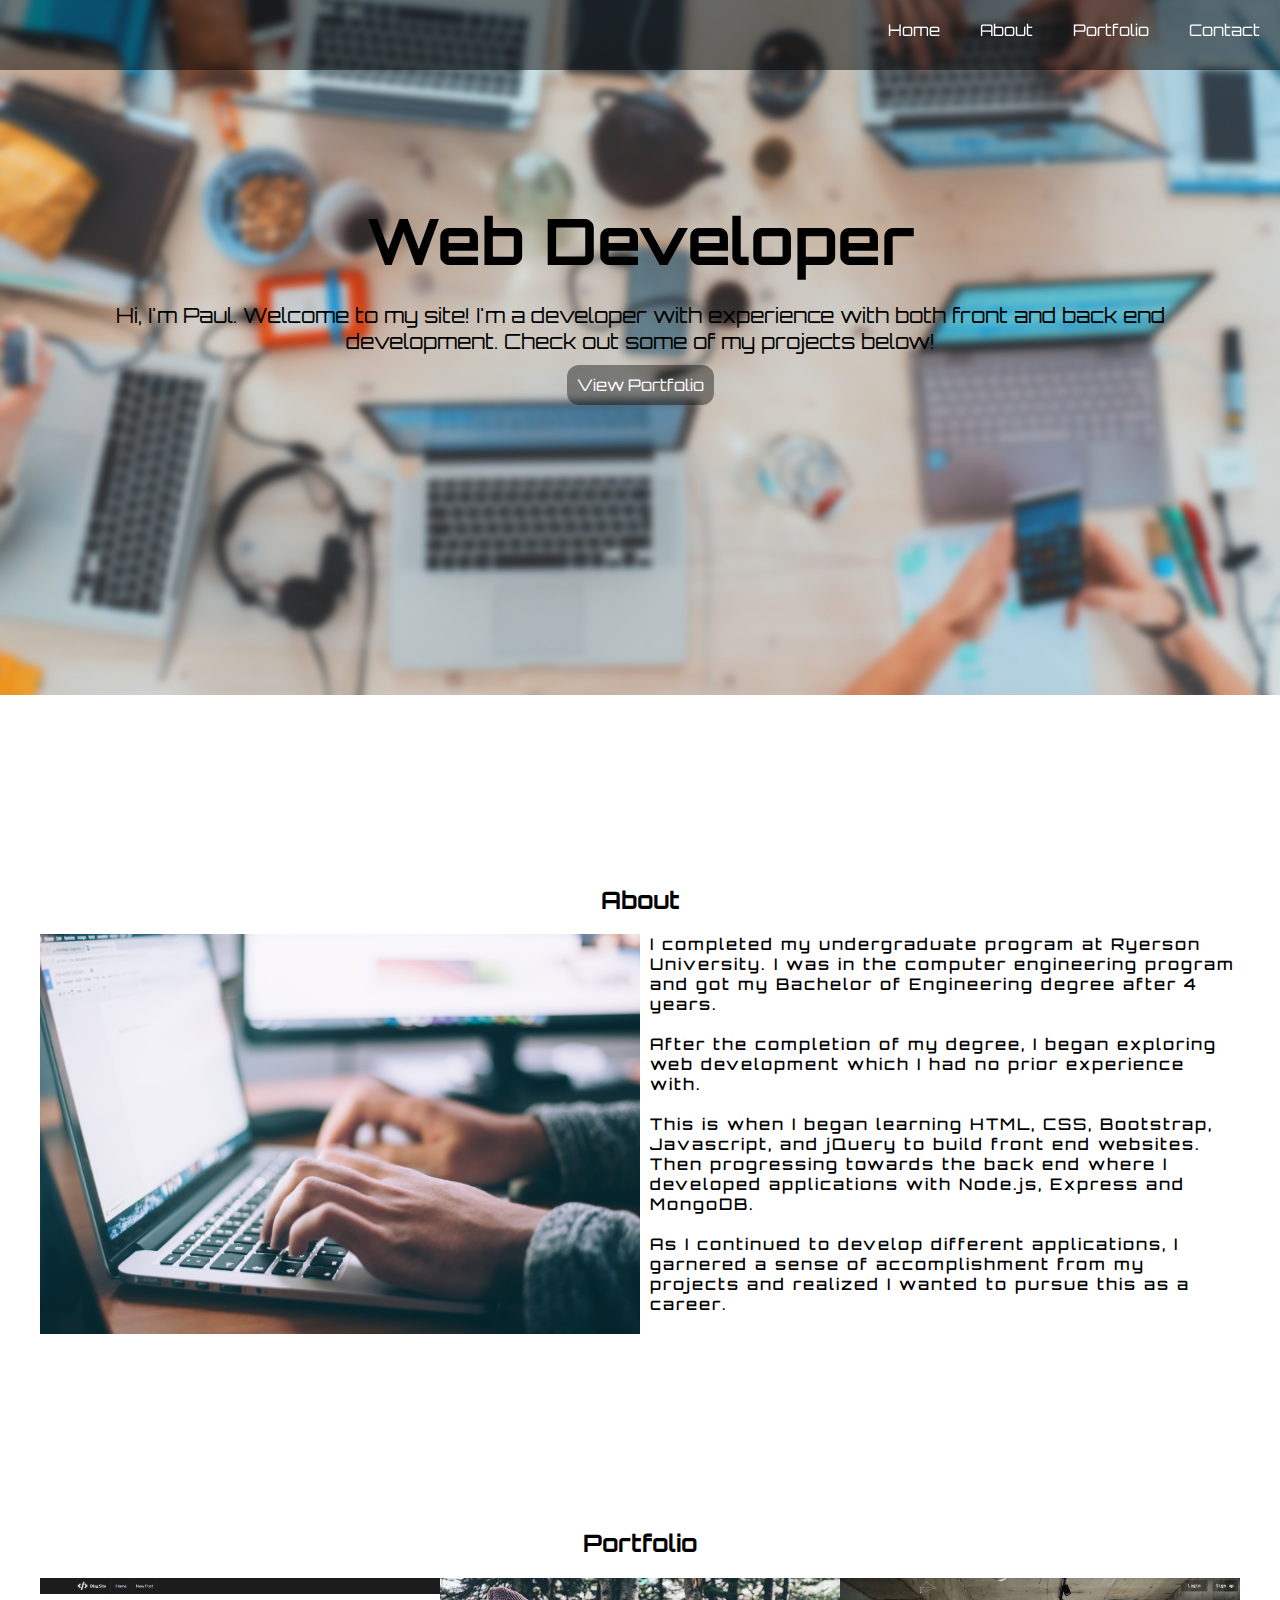
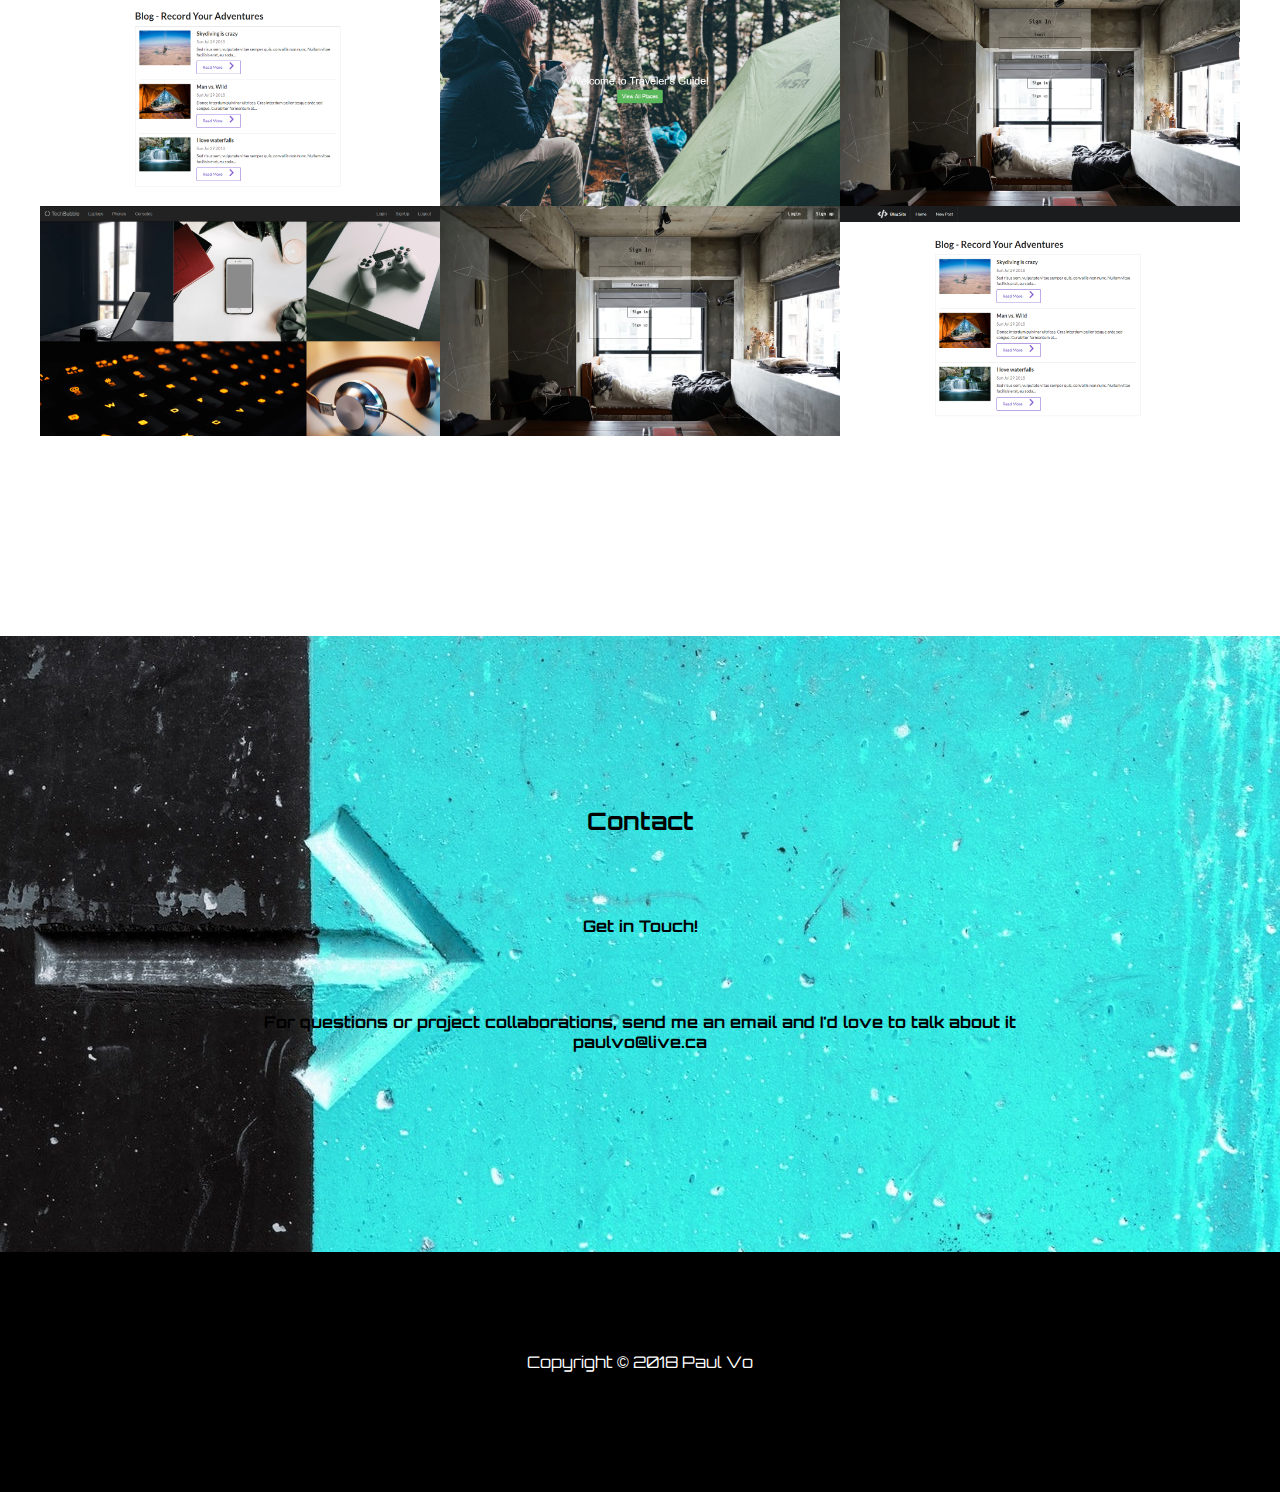
==== home.html @ 569eec53 "finish modifying modals and added some animations to portfolio box and modals" ====
<!DOCTYPE html>
<html lang="en" dir="ltr">
	<head>
		<meta charset="utf-8">
		<title>Home</title>
		<link rel="stylesheet" href="https://use.fontawesome.com/releases/v5.3.1/css/all.css" integrity="sha384-mzrmE5qonljUremFsqc01SB46JvROS7bZs3IO2EmfFsd15uHvIt+Y8vEf7N7fWAU" crossorigin="anonymous">
		<link href="https://fonts.googleapis.com/css?family=Orbitron:400,500,700" rel="stylesheet">
		<link rel="stylesheet" href="/css/home.css">
	</head>
	<body>

		<nav>
			<ul>
				<li><a href="#contact">Contact</a></li>
				<li><a href="#portfolio">Portfolio</a></li>
				<li><a href="#about">About</a></li>
				<li><a href="#home">Home</a></li>
			</ul>
			<header>
				<h1><i class="fas fa-keyboard"></i></h1>
			</header>
		</nav>

		<main>

				<section class="banner-section" id="home">
					<h3>Web Developer</h3>
					<p>Hi, I'm Paul. Welcome to my site! I'm a developer with experience with both front and back end development. Check out some of my projects below!</p>
					<a href="#portfolio">View Portfolio</a>
				</section>

				<section class="about-section" id="about">
					<h2>About</h2>
					<div class="about-container">
						<div class="about-image">
							<img src="./images/about.jpg" alt="aboutmeimage">
						</div>
						<div class="about-para">
							<p>I completed my undergraduate program at Ryerson University.
								I was in the computer engineering program and got my Bachelor of Engineering degree after 4 years. </p>
							<br>
							<p>After the completion of my degree, I began exploring web development which I had no prior experience with.</p>
							<br>
							<p>This is when I began learning HTML, CSS, Bootstrap, Javascript, and jQuery to build front end websites.
								Then progressing towards the back end where I developed applications with Node.js, Express and MongoDB.</p>
							<br>
							<p>As I continued to develop different applications, I garnered a sense of accomplishment from my projects
							and realized I wanted to pursue this as a career.</p>
						</div>
					</div>
				</section>

				<section class="portfolio-section" id="portfolio" >
					<h2>Portfolio</h2>
					<div class="portfolio-box-top-container">
						<div class="portfolio-box-container">
							<div class="portfolio-box">
								<img src="./images/proj1.png" alt="project-image">
								<p>See More</p>
							</div>
							<div class="portfolio-box">
								<img src="./images/proj2.png" alt="project-image">
								<p>See More</p>
							</div>
							<div class="portfolio-box">
								<img src="./images/proj3.png" alt="project-image">
								<p>See More</p>
							</div>
							<div class="portfolio-box">
								<img src="./images/proj4.png" alt="project-image">
								<p>Under Development...</p>
							</div>
							<div class="portfolio-box">
								<img src="./images/proj3.png" alt="project-image">
								<p>Coming Soon...</p>
							</div>
							<div class="portfolio-box">
								<img src="./images/proj1.png" alt="project-image">
								<p>Coming Soon...</p>
							</div>
						</div>
					</div>

					<div class="modalContainer">
						<div class="modalContent">
							<h1>Blog Application</h1>
							<p>A simple blog application that allow users to submit posts about their day. The front end
									was designed using Semantic UI keeping all the blog posts in a list format. Readers can select
								 	“Read More” on the post that they are most interested in which will take them to a different
								  page with more information on that blog post. The blog application uses Node.js, Express and
									MongoDB on the back end to route readers to the correct location as they browse the site.
									Following RESTful protocols, users that submit a post have full control to create, delete or
									edit their posts. Visit the site and try it out for yourself!
							</p>
							<div class="modalTechImagesContainer">
								<img src="./images/html2.png" alt="" class="modalTechImages">
								<img src="./images/css3.png" alt="" class="modalTechImages">
								<img src="./images/js2.png" alt="" class="modalTechImages">
								<img src="./images/node2.png" alt="" class="modalTechImages">
								<img src="./images/mongo2.png" alt="" class="modalTechImages">
								<img src="./images/express.png" alt="" class="modalTechImages">
								<img src="./images/react2.png" alt="" class="modalTechImages">
								<img src="./images/psql2.png" alt="" class="modalTechImages">
							</div>
							<a href="" target="_blank">visit :]</a>
						</div>
						<div class="modalContent">
							<h1>The Traveler's Guide</h1>
							<p>The Traveler’s Guide application is the ultimate guide to places you have to visit at some point in your life.
								Users submit breath-taking places they have been to share with others on the site.
								Traveler’s Guide features authorization and authentication with the use of the passport.js library.
								New users can sign up and upload their own posts. Existing users can log in to edit or delete their posts when they choose to.
								Users that have logged in can share their thoughts by commenting on other people’s post.
								Check out the site and upload your own destination!
							</p>
							<div class="modalTechImagesContainer">
								<img src="./images/html2.png" alt="" class="modalTechImages">
								<img src="./images/css3.png" alt="" class="modalTechImages">
								<img src="./images/js2.png" alt="" class="modalTechImages">
								<img src="./images/node2.png" alt="" class="modalTechImages">
								<img src="./images/mongo2.png" alt="" class="modalTechImages">
								<img src="./images/express.png" alt="" class="modalTechImages">
								<img src="./images/react2.png" alt="" class="modalTechImages">
								<img src="./images/psql2.png" alt="" class="modalTechImages">
							</div>
							<a href="" target="_blank">visit :)</a>
						</div>
					</div>
				</section>

				<section class="contact-section" id="contact">
					<h2>Contact</h2>
					<h4>Get in Touch!</h2>
					<div>
						<a href="https://www.facebook.com" target="_blank"><i class="fab fa-facebook-square  contact-icons"></i></a>
						<a href="https://www.twitter.com" target="_blank"><i class="fab fa-twitter-square  contact-icons"></i></a>
						<a href="https://www.github.com/paulvvo" target="_blank"><i class="fab fa-github-square contact-icons"></i></a>
						<a href="https://www.linkedin.com" target="_blank"><i class="fab fa-linkedin  contact-icons"></i></a>
					</div>
					<p>For questions or project collaborations, send me an email and I'd love to talk about it</p>
					<p><i class="far fa-envelope"></i> paulvo@live.ca</p>
				</section>

		</main>

		<footer>
	Copyright © 2018 Paul Vo
			<div>
				<a href="https://www.facebook.com" target="_blank"><i class="fab fa-facebook-square footer-icons"></i></a>
				<a href="https://www.twitter.com" target="_blank"><i class="fab fa-twitter-square footer-icons"></i></a>
				<a href="https://www.github.com/paulvvo" target="_blank"><i class="fab fa-github-square footer-icons"></i></a>
				<a href="https://www.linkedin.com" target="_blank"><i class="fab fa-linkedin footer-icons"></i></a>
			</div>
		</footer>
		<script src="./scripts/main.js" charset="utf-8"></script>
	</body>
</html>
---- css/home.css ----
html, body{
	height:100%;
	padding:0;
	margin:0;
  font-family: 'Orbitron', sans-serif;
}
/* ***************** NAVBAR SECTION ******************** */
nav{
	/* background-color:rgba(0,0,0,0.2); */
	background-color:rgba(0,0,0,0.5);
	height: 70px;
	position:fixed;
	width:100%;
	z-index:1;
}
nav h1, nav ul {
	margin:0;
}
.fa-keyboard:before {
  font-size:2.5em;
	margin-left:20px;
	background: linear-gradient(to right, #00c3e3 , #ff4554);
  -webkit-background-clip: text;
  -webkit-text-fill-color: transparent;

}
nav ul li{
	float:right;
	list-style: none;
	margin: 20px 10px;
}
nav ul li a{
	text-decoration:none;
	color:white;
	padding:5px 10px;
}
nav ul li a:hover{
	/* color:#80CDFC; */
	color:black;
	background-color:rgba(255,255,255,0.6);
	border-radius: 10px;
}
/* ***************** BANNER SECTION ******************** */
.banner-section{
	clear:both;
	background:url("../images/banner.jpg");
	background-color:blue;
	background-position:center;
	background-size:cover;
	position:relative;
	z-index: 0;
	top:-100px;
	padding: 300px 100px;
	text-align:center;

}
.banner-section h3{
	margin:0;
	font-weight:700;
	font-size:4rem;
}
.banner-section p{
	font-size:1.3rem;
}
.banner-section a{
	text-decoration: none;
	background-color:rgba(0,0,0,0.4);
	border-radius:12px;
	padding: 10px;
	color:white;
	user-select:none;

}
.banner-section a:hover{
	color:black;
	background-color:rgba(255,255,255,0.4);
}
/* ***************** ABOUT SECTION ******************** */
.about-section{
	margin: 0 0 100px 0;
	padding: 70px 0 0 0;
}
.about-section h2{
	text-align:center;
	font-weight:700;
}
.about-container{
	display:flex;
	justify-content: center;
	flex-wrap:wrap;
}
.about-image{
	flex-basis:595px;
}
.about-image img{
	width:600px;
	margin-right:5px;
}
.about-para{
	flex-basis:595px;
}
.about-para p{
	margin: 0 0 0 5px;
	letter-spacing: 2px;
	font-weight:500;
	/* margin-left:5px; */
}
/* ***************** PORTFOLIO SECTION ******************** */
.portfolio-section{
	margin: 0 0 200px 0;
	padding: 70px 0 0 0;
}
.portfolio-section h2{
	text-align:center;
	font-weight:700px;
}
.portfolio-box-container{
	display:flex;
	flex-wrap:wrap;
	justify-content:center;

}
.portfolio-box{
	position:relative;
	padding:0;
	margin:0;
	flex-basis:400px;
	cursor: pointer;

}
.portfolio-box p{
	display:none;
	position:absolute;
	margin:0;
	top:50%;
	left:50%;
	transform: translateX(-50%);
	color:black;
	font-weight: 700;
}
.portfolio-box:hover p{
	display:block;
	z-index:2;
}
.portfolio-box img{
	width:100%;
	height:100%;
	background-position:center;
	background-size:cover;
}
.portfolio-box:hover img{
	filter: blur(5px);
	transform: scale(1.1);
	position:relative;
	z-index:1;
	transition: 0.4s ease-in-out;
}

.modalContainer{
	border:1px solid black;
	position:fixed;
	top:0;
	left:0;
	height: 100%;
	width: 100%;
	z-index: 2;
	background-color:rgba(0,0,0,0.7);
	display:none;
}
.modalContent{
	width:60%;
	height: 80%;
	padding: 0 100px;
	font-weight:500;
	background-color:rgba(255,255,255,0.7);
	margin: 50px auto;
	text-align:center;
	display:none;
}

.modalTechImagesContainer{
	display:flex;
	flex-wrap: wrap;
	justify-content:space-around;
}
.modalContent .modalTechImages{
	/* border:1px solid black; */
	width:100px;
	height:100px;
	border: 1px solid transparent;
}
.modalContent .modalTechImages:hover{
	transform: scale(1.5);
	transition: 0.2s ease-in-out;
	margin: 0 25px;
}
.modalContent a{
	text-decoration:none;
	border-radius:12px;
	padding: 10px;
	background-color:rgba(0,0,0,0.7);
	color:white;
}

/* ***************** Contact SECTION ******************** */
.contact-section{
	background-image: url("../images/arrow.jpg");
	background-size:center;
	background-position:right;
	padding-top:150px;
	padding-bottom: 200px;
	text-align:center;
	/* display:flex;
	flex-direction:column;
	align-items:flex-end; */
}
.contact-section h4{
	margin:80px 0 0 0;
}
.contact-section div .contact-icons{
	font-size: 60px;
	margin:10px 10px 50px 10px;
	color:rgba(0,0,0,0.7);
}
.contact-section div .contact-icons:hover{
	color:black;
}
.contact-section p{
	margin:0;
	font-weight:700;
}

footer{
	background-color:black;
	color:white;
	text-align:center;
	padding-top:100px;
	padding-bottom:100px;
}
.footer-icons{
	margin: 10px;
	color:white;
}
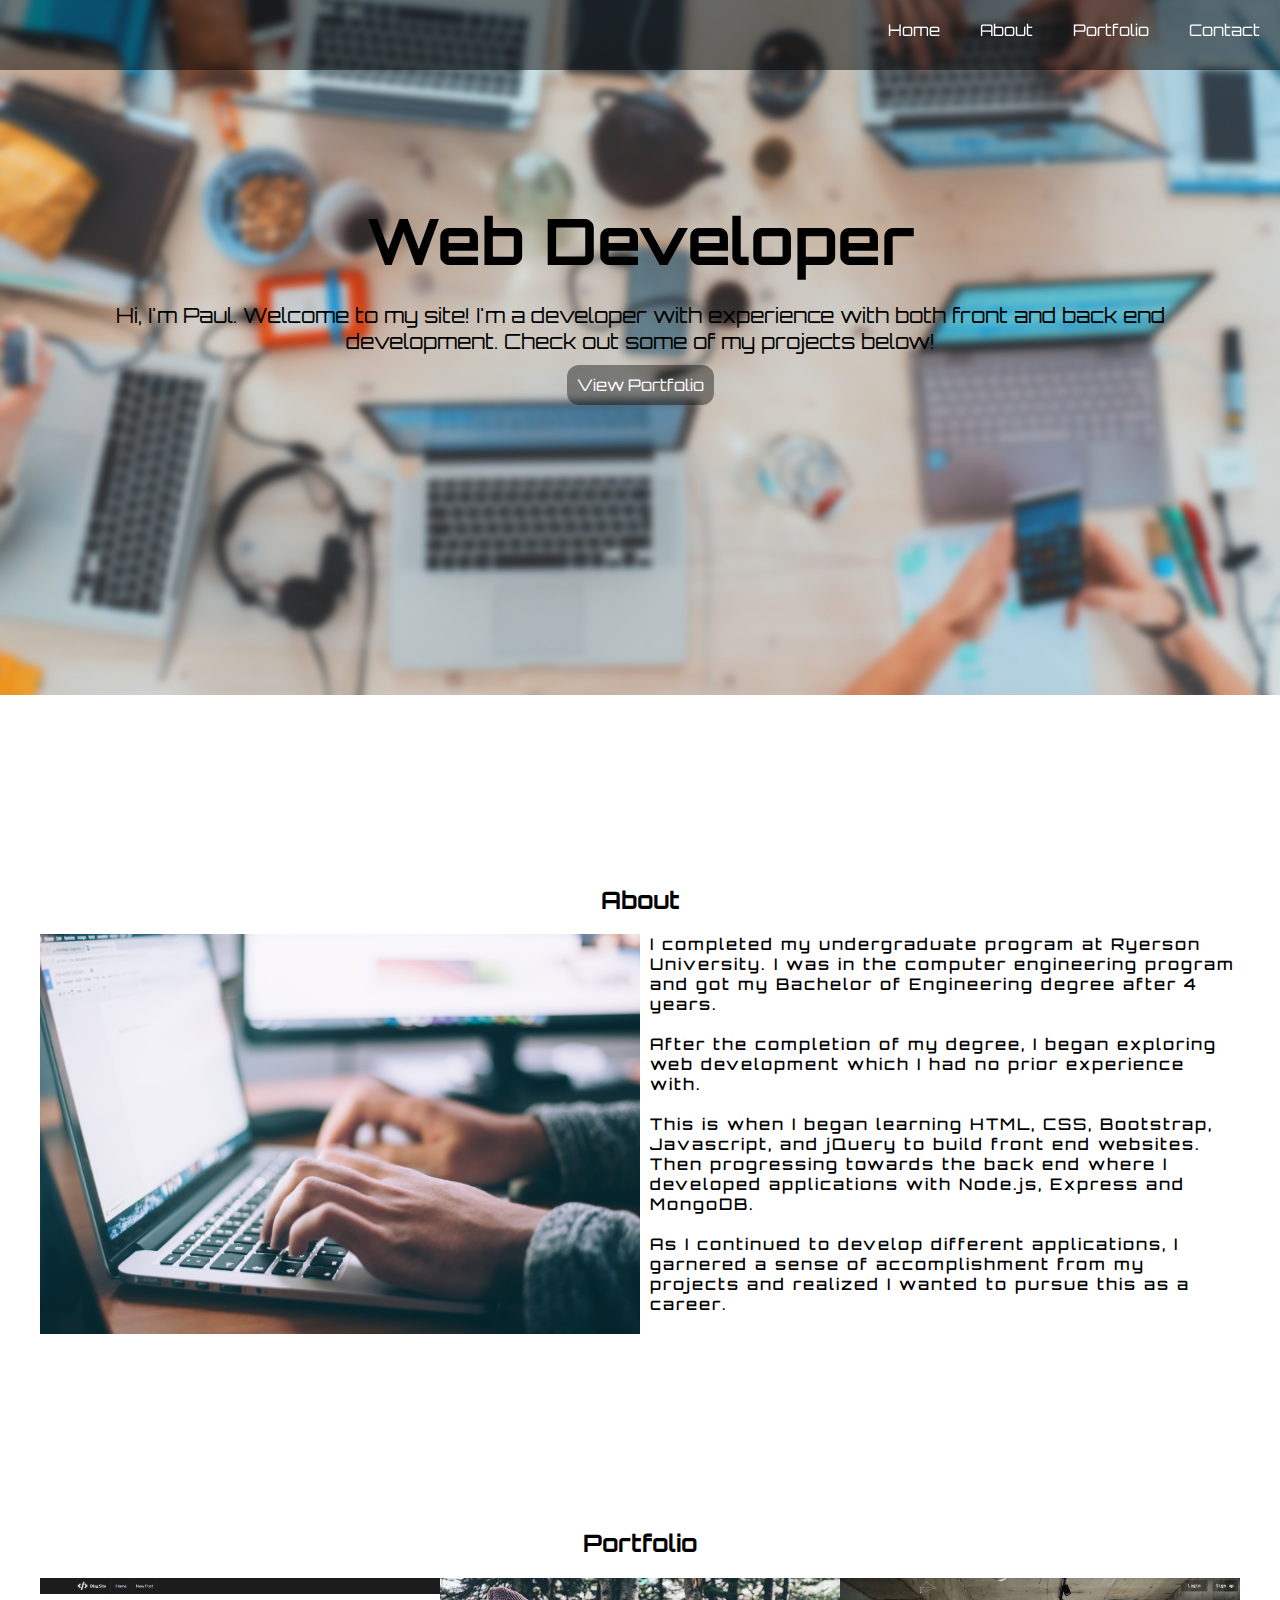
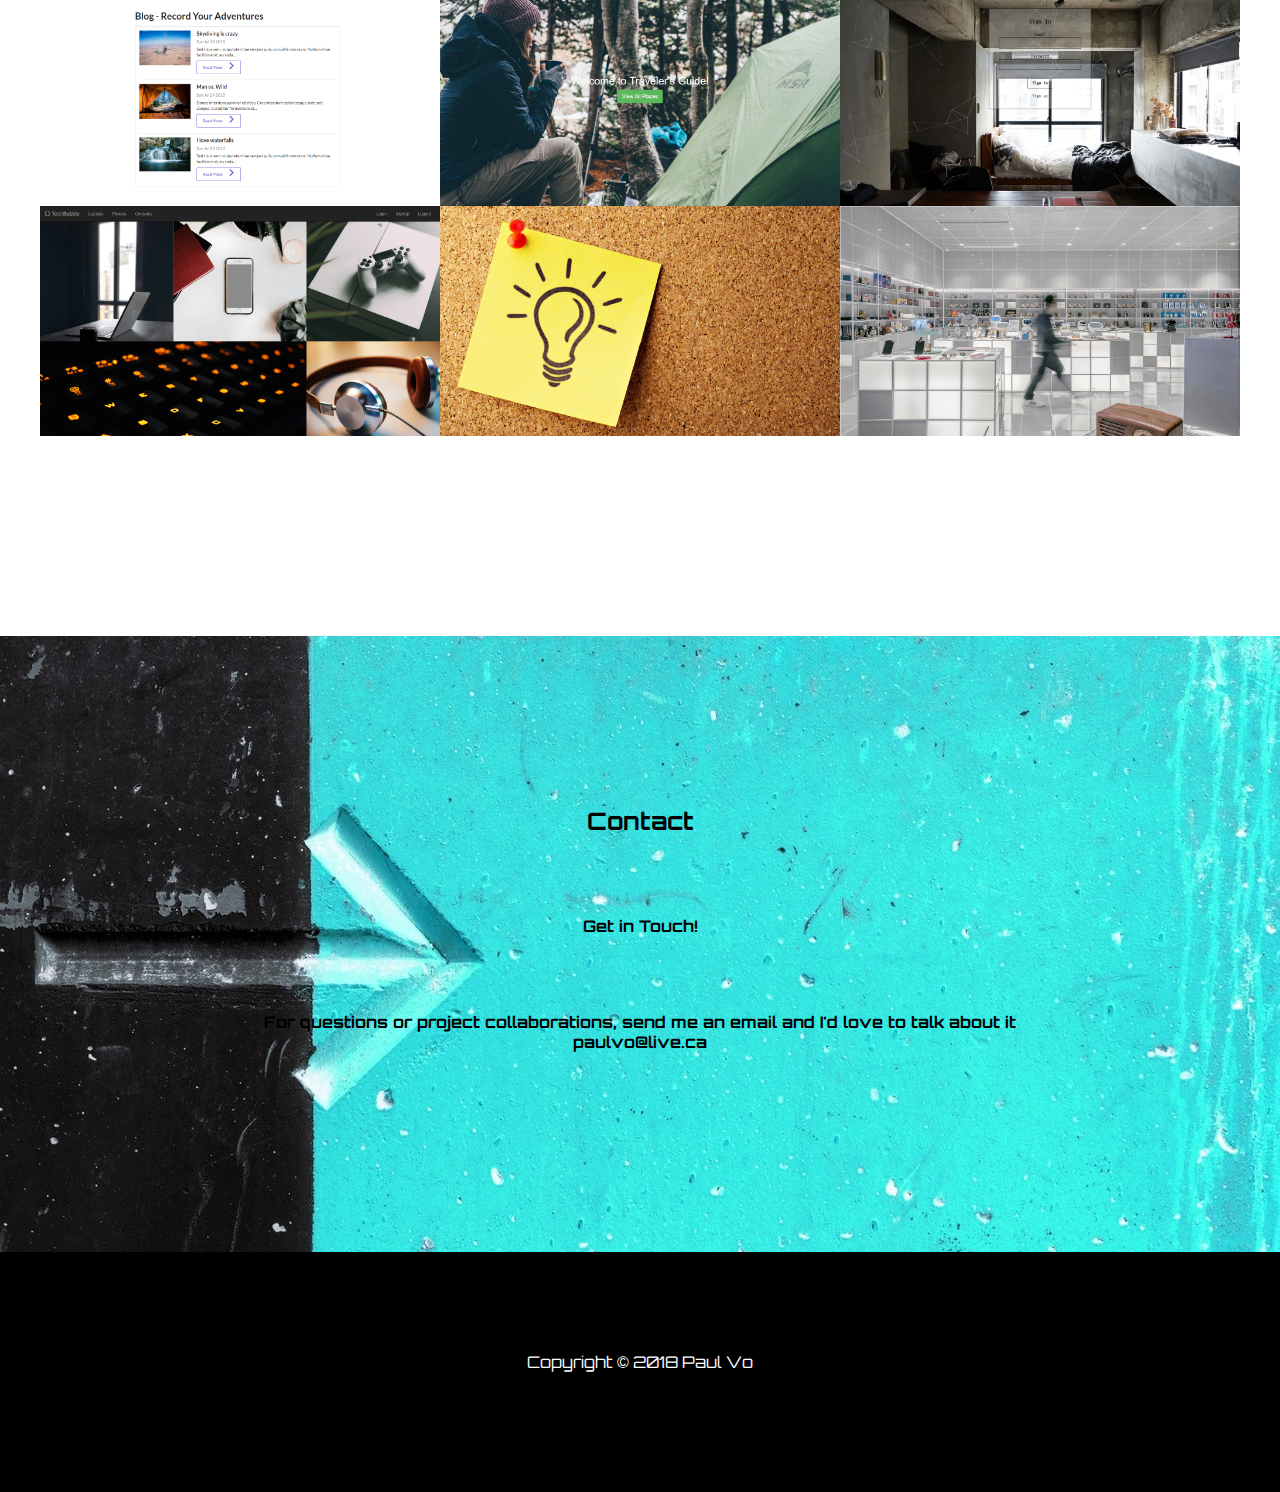
==== commit aea5b037: "adjusted portfolio boxes and added all the new projects, adjusted all the links in the modals and ad" ====
--- a/home.html
+++ b/home.html
@@ -71,17 +71,18 @@
 								<p>Under Development...</p>
 							</div>
 							<div class="portfolio-box">
-								<img src="./images/proj3.png" alt="project-image">
+								<img src="./images/proj5.png" alt="project-image">
 								<p>Coming Soon...</p>
 							</div>
 							<div class="portfolio-box">
-								<img src="./images/proj1.png" alt="project-image">
+								<img src="./images/proj6.png" alt="project-image">
 								<p>Coming Soon...</p>
 							</div>
 						</div>
 					</div>
 
 					<div class="modalContainer">
+						<span id="closeModalButton">X</span>
 						<div class="modalContent">
 							<h1>Blog Application</h1>
 							<p>A simple blog application that allow users to submit posts about their day. The front end
@@ -99,10 +100,8 @@
 								<img src="./images/node2.png" alt="" class="modalTechImages">
 								<img src="./images/mongo2.png" alt="" class="modalTechImages">
 								<img src="./images/express.png" alt="" class="modalTechImages">
-								<img src="./images/react2.png" alt="" class="modalTechImages">
-								<img src="./images/psql2.png" alt="" class="modalTechImages">
 							</div>
-							<a href="" target="_blank">visit :]</a>
+							<a href="https://lit-stream-17942.herokuapp.com/blogs" target="_blank">visit :]</a>
 						</div>
 						<div class="modalContent">
 							<h1>The Traveler's Guide</h1>
@@ -120,10 +119,24 @@
 								<img src="./images/node2.png" alt="" class="modalTechImages">
 								<img src="./images/mongo2.png" alt="" class="modalTechImages">
 								<img src="./images/express.png" alt="" class="modalTechImages">
+							</div>
+							<a href="https://infinite-eyrie-25005.herokuapp.com/" target="_blank">visit :)</a>
+						</div>
+						<div class="modalContent">
+							<h1>A.I List Maker</h1>
+							<p>
+								This list maker application accepts photos from users to be analyzed. With the help of a machine learning API (Clarafai),
+								items in the photos are used to create a list. Items that are missing from the initial analysis, can be added manually
+								afterwards. This application was built using React on the front-end. Node.js, Express and Postgres was used
+								to create the back-end API which would connect to the front-end of the application.
+							</p>
+							<div class="modalTechImagesContainer">
 								<img src="./images/react2.png" alt="" class="modalTechImages">
+								<img src="./images/node2.png" alt="" class="modalTechImages">
+								<img src="./images/express.png" alt="" class="modalTechImages">
 								<img src="./images/psql2.png" alt="" class="modalTechImages">
 							</div>
-							<a href="" target="_blank">visit :)</a>
+							<a href="https://listmaker-ai.herokuapp.com/" target="_blank">visit :)</a>
 						</div>
 					</div>
 				</section>
--- a/css/home.css
+++ b/css/home.css
@@ -104,6 +104,12 @@
 	letter-spacing: 2px;
 	font-weight:500;
 	/* margin-left:5px; */
+	user-select:none;
+	transition: 0.4s ease-in-out;
+}
+.about-para p:hover{
+	transform:scale(1.04);
+	transition: 0.4s ease-in-out;
 }
 /* ***************** PORTFOLIO SECTION ******************** */
 .portfolio-section{
@@ -147,6 +153,7 @@
 	height:100%;
 	background-position:center;
 	background-size:cover;
+	transition: 0.4s ease-in-out;
 }
 .portfolio-box:hover img{
 	filter: blur(5px);
@@ -155,7 +162,7 @@
 	z-index:1;
 	transition: 0.4s ease-in-out;
 }
-
+/* ***************** MODAL SECTION ******************** */
 .modalContainer{
 	border:1px solid black;
 	position:fixed;
@@ -166,32 +173,55 @@
 	z-index: 2;
 	background-color:rgba(0,0,0,0.7);
 	display:none;
-}
+	animation-name: openModal;
+	animation-duration: 0.7s;
+	animation-timing-function:ease-in-out;
+}
+@keyframes openModal{
+	from{opacity:0;}
+	to{opacity:1;}
+}
+#closeModalButton{
+	margin-left:80%;
+	margin-top: 10px;
+	cursor:pointer;
+	user-select:none;
+	position:absolute;
+}
+#closeModalButton:hover{
+	color:red;
+}
+
 .modalContent{
-	width:60%;
+	width:50%;
 	height: 80%;
-	padding: 0 100px;
+	padding: 50px 100px;
 	font-weight:500;
 	background-color:rgba(255,255,255,0.7);
-	margin: 50px auto;
+	margin: 10px auto;
 	text-align:center;
 	display:none;
+}
+.modalContent h1{
+	margin:0;
 }
 
 .modalTechImagesContainer{
 	display:flex;
 	flex-wrap: wrap;
 	justify-content:space-around;
+	transition: 0.3s ease-in-out;
+	margin-bottom: 30px;
 }
 .modalContent .modalTechImages{
-	/* border:1px solid black; */
 	width:100px;
 	height:100px;
 	border: 1px solid transparent;
+	transition: 0.3s ease-in-out;
 }
 .modalContent .modalTechImages:hover{
 	transform: scale(1.5);
-	transition: 0.2s ease-in-out;
+	transition: 0.3s ease-in-out;
 	margin: 0 25px;
 }
 .modalContent a{
@@ -200,6 +230,7 @@
 	padding: 10px;
 	background-color:rgba(0,0,0,0.7);
 	color:white;
+
 }
 
 /* ***************** Contact SECTION ******************** */
@@ -210,9 +241,6 @@
 	padding-top:150px;
 	padding-bottom: 200px;
 	text-align:center;
-	/* display:flex;
-	flex-direction:column;
-	align-items:flex-end; */
 }
 .contact-section h4{
 	margin:80px 0 0 0;
@@ -224,6 +252,8 @@
 }
 .contact-section div .contact-icons:hover{
 	color:black;
+	transform: scale(1.1);
+	transition: 0.2s ease-in-out;
 }
 .contact-section p{
 	margin:0;
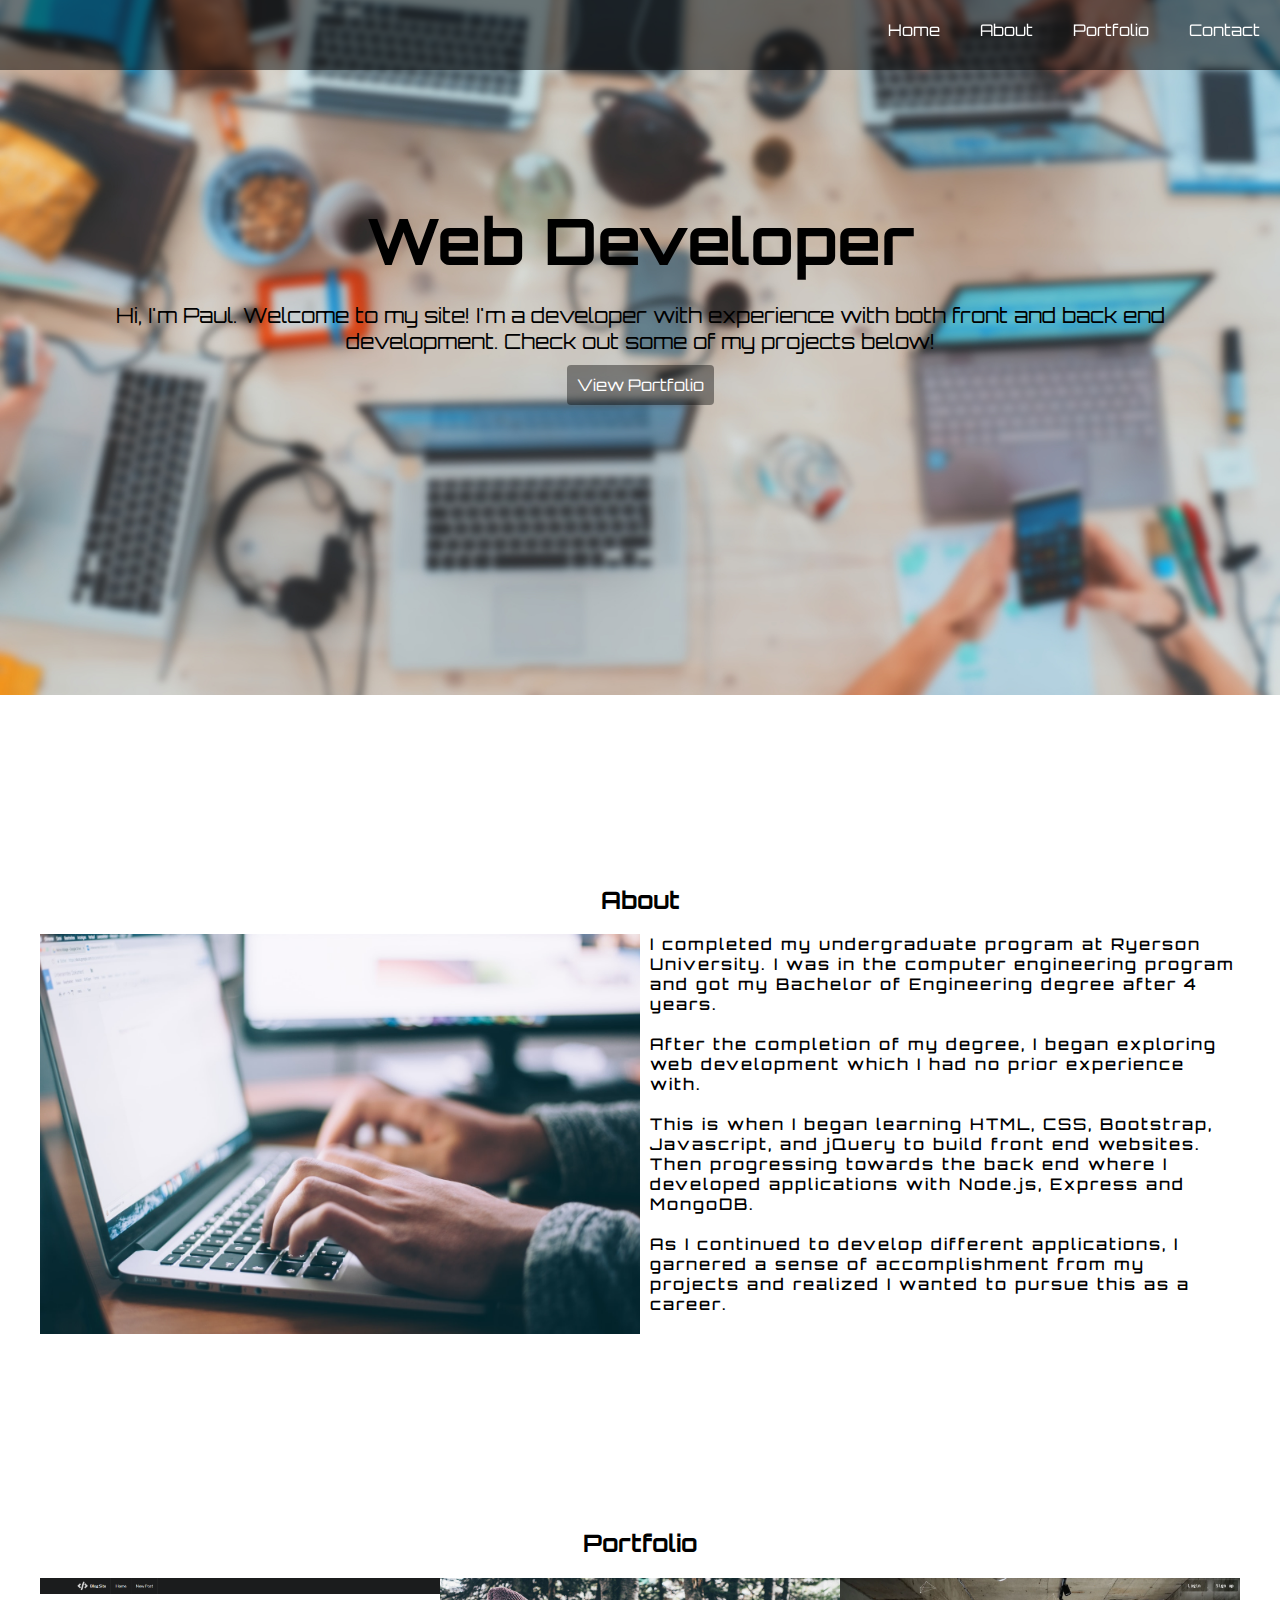
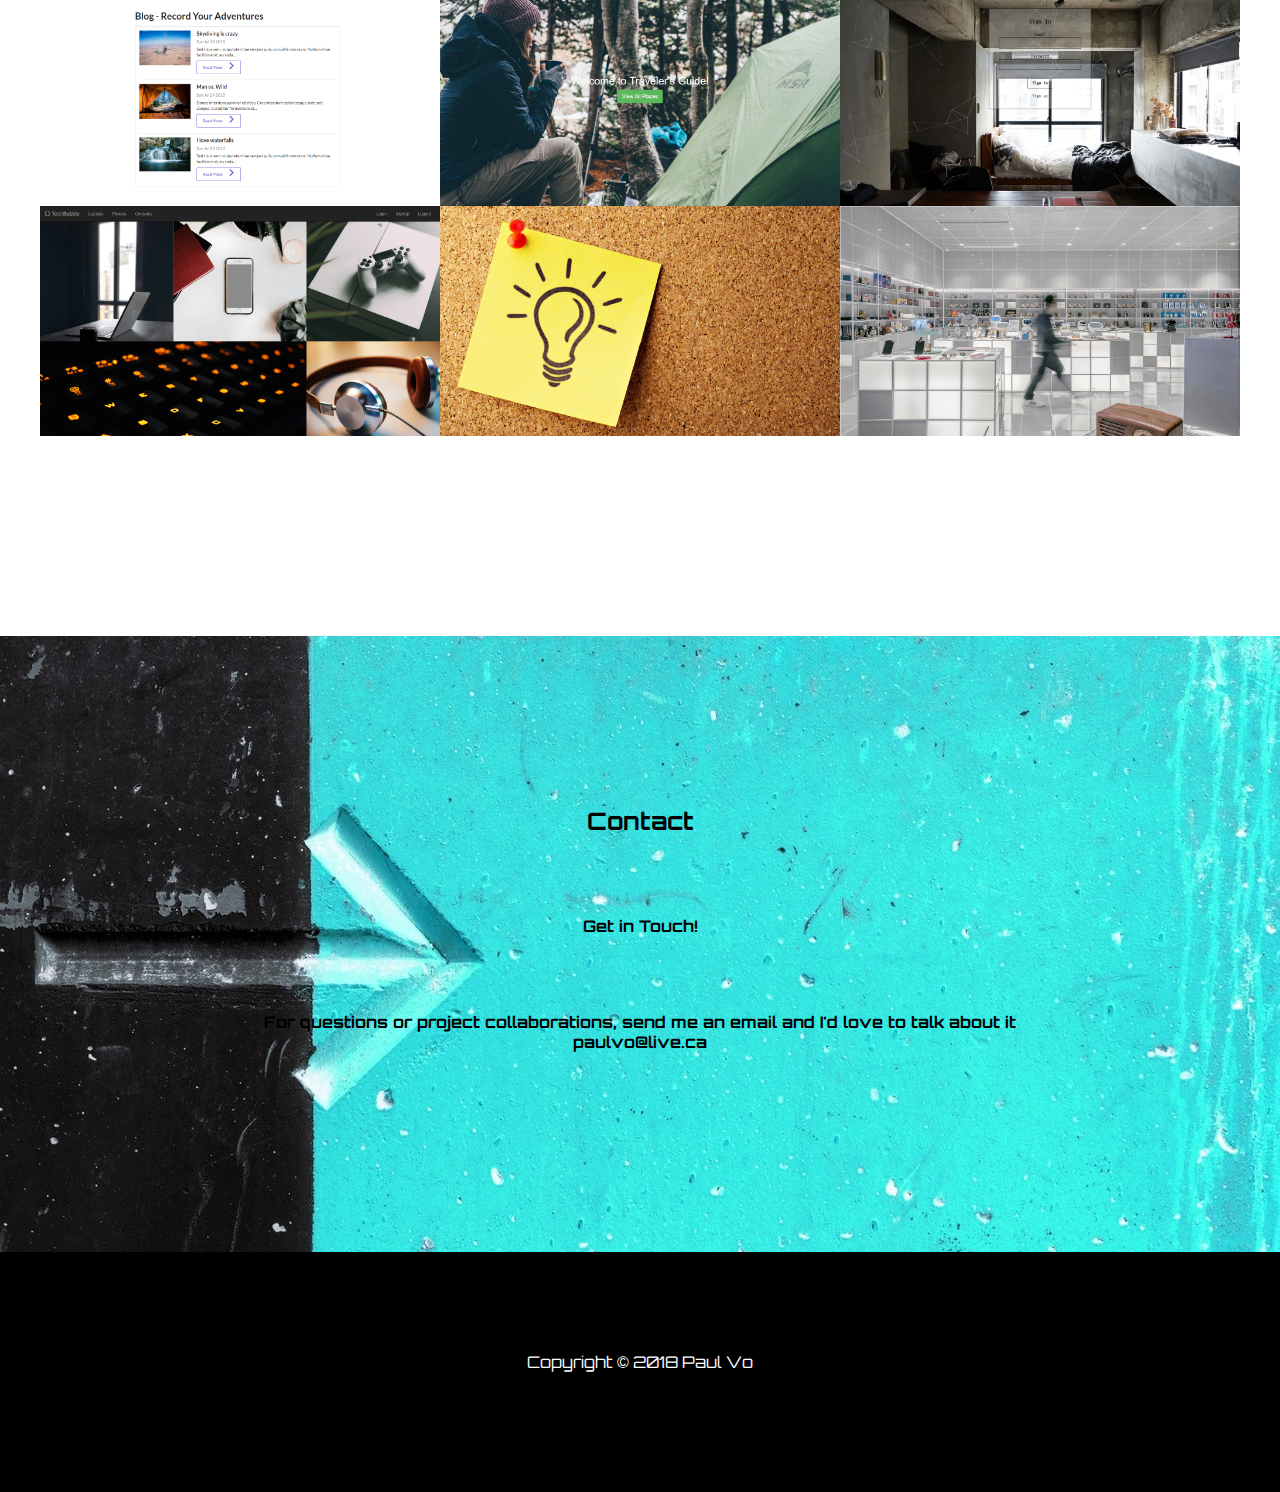
==== commit 3831e551: "finish smooth scroll" ====
--- a/home.html
+++ b/home.html
@@ -11,10 +11,10 @@
 
 		<nav>
 			<ul>
-				<li><a href="#contact">Contact</a></li>
-				<li><a href="#portfolio">Portfolio</a></li>
-				<li><a href="#about">About</a></li>
-				<li><a href="#home">Home</a></li>
+				<li><a href="#contact" class="scroll" >Contact</a></li>
+				<li><a href="#portfolio" class="scroll" >Portfolio</a></li>
+				<li><a href="#about" class="scroll" >About</a></li>
+				<li class="active"><a href="#home" class="scroll" >Home</a></li>
 			</ul>
 			<header>
 				<h1><i class="fas fa-keyboard"></i></h1>
@@ -26,7 +26,7 @@
 				<section class="banner-section" id="home">
 					<h3>Web Developer</h3>
 					<p>Hi, I'm Paul. Welcome to my site! I'm a developer with experience with both front and back end development. Check out some of my projects below!</p>
-					<a href="#portfolio">View Portfolio</a>
+					<a href="#portfolio" class="scroll">View Portfolio</a>
 				</section>
 
 				<section class="about-section" id="about">
@@ -165,6 +165,13 @@
 				<a href="https://www.linkedin.com" target="_blank"><i class="fab fa-linkedin footer-icons"></i></a>
 			</div>
 		</footer>
+
+		<script
+	  src="https://code.jquery.com/jquery-3.3.1.js"
+	  integrity="sha256-2Kok7MbOyxpgUVvAk/HJ2jigOSYS2auK4Pfzbm7uH60="
+	  crossorigin="anonymous"></script>
+
 		<script src="./scripts/main.js" charset="utf-8"></script>
+
 	</body>
 </html>
--- a/css/home.css
+++ b/css/home.css
@@ -38,8 +38,9 @@
 	/* color:#80CDFC; */
 	color:black;
 	background-color:rgba(255,255,255,0.6);
-	border-radius: 10px;
-}
+	border-radius: 4px;
+}
+
 /* ***************** BANNER SECTION ******************** */
 .banner-section{
 	clear:both;
@@ -65,7 +66,7 @@
 .banner-section a{
 	text-decoration: none;
 	background-color:rgba(0,0,0,0.4);
-	border-radius:12px;
+	border-radius:4px;
 	padding: 10px;
 	color:white;
 	user-select:none;
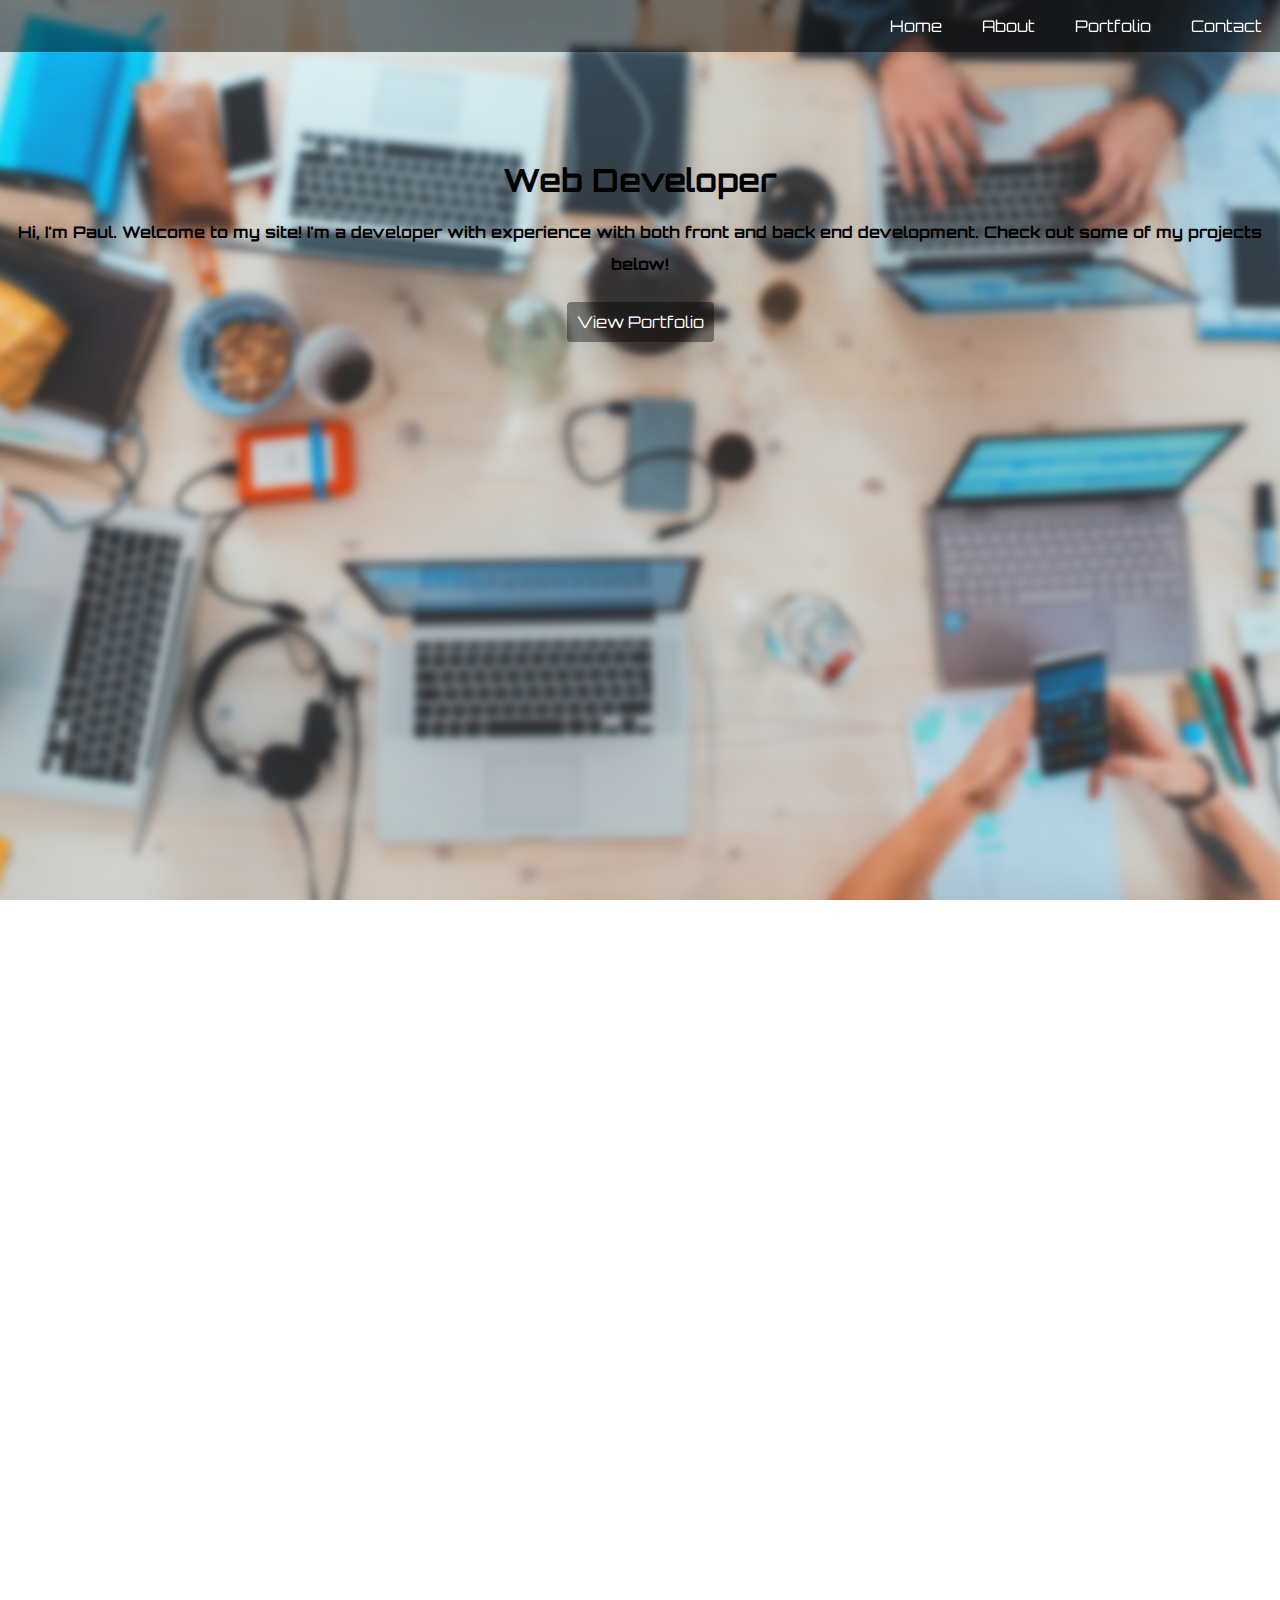
==== commit 366c6479: "changed the css to remove more px and added more em, edited css to be more responsive to mobile, not" ====
--- a/home.html
+++ b/home.html
@@ -6,19 +6,18 @@
 		<link rel="stylesheet" href="https://use.fontawesome.com/releases/v5.3.1/css/all.css" integrity="sha384-mzrmE5qonljUremFsqc01SB46JvROS7bZs3IO2EmfFsd15uHvIt+Y8vEf7N7fWAU" crossorigin="anonymous">
 		<link href="https://fonts.googleapis.com/css?family=Orbitron:400,500,700" rel="stylesheet">
 		<link rel="stylesheet" href="/css/home.css">
+		<meta name="viewport" content="width=device-width, initial-scale=1.0">
 	</head>
 	<body>
 
 		<nav>
+			<span><i class="fas fa-keyboard"></i></span>
 			<ul>
+				<li><a href="#home" class="scroll" >Home</a></li>
+				<li><a href="#about" class="scroll" >About</a></li>
+				<li><a href="#portfolio" class="scroll" >Portfolio</a></li>
 				<li><a href="#contact" class="scroll" >Contact</a></li>
-				<li><a href="#portfolio" class="scroll" >Portfolio</a></li>
-				<li><a href="#about" class="scroll" >About</a></li>
-				<li class="active"><a href="#home" class="scroll" >Home</a></li>
 			</ul>
-			<header>
-				<h1><i class="fas fa-keyboard"></i></h1>
-			</header>
 		</nav>
 
 		<main>
--- a/css/home.css
+++ b/css/home.css
@@ -1,67 +1,73 @@
+*{
+	box-sizing: border-box;
+}
 html, body{
 	height:100%;
 	padding:0;
 	margin:0;
   font-family: 'Orbitron', sans-serif;
-}
+	overflow-x:hidden;
+}
+
 /* ***************** NAVBAR SECTION ******************** */
+
 nav{
-	/* background-color:rgba(0,0,0,0.2); */
 	background-color:rgba(0,0,0,0.5);
-	height: 70px;
+	width:100%;
+	text-align:right;
 	position:fixed;
-	width:100%;
-	z-index:1;
-}
-nav h1, nav ul {
-	margin:0;
-}
-.fa-keyboard:before {
-  font-size:2.5em;
-	margin-left:20px;
+	top:0;
+	left:0;
+	z-index:2;
+}
+nav span i{
+	float:left;
+	font-size:2em;
+	margin:0.42em;
 	background: linear-gradient(to right, #00c3e3 , #ff4554);
   -webkit-background-clip: text;
   -webkit-text-fill-color: transparent;
-
+}
+nav ul {
+	margin:0;
 }
 nav ul li{
-	float:right;
+	display:inline-block;
 	list-style: none;
-	margin: 20px 10px;
+	margin: 1em 0.5em;
 }
 nav ul li a{
 	text-decoration:none;
 	color:white;
 	padding:5px 10px;
 }
-nav ul li a:hover{
-	/* color:#80CDFC; */
+nav ul li a:hover, nav ul li a:focus{
 	color:black;
 	background-color:rgba(255,255,255,0.6);
 	border-radius: 4px;
 }
-
 /* ***************** BANNER SECTION ******************** */
 .banner-section{
-	clear:both;
 	background:url("../images/banner.jpg");
-	background-color:blue;
 	background-position:center;
 	background-size:cover;
-	position:relative;
-	z-index: 0;
-	top:-100px;
-	padding: 300px 100px;
-	text-align:center;
-
+	height:100vh;
+	width:100wh;
+	text-align:center;
+	padding-top:10em;
+	margin-bottom: 10em;
 }
 .banner-section h3{
 	margin:0;
 	font-weight:700;
-	font-size:4rem;
+	font-size:2em;
 }
 .banner-section p{
-	font-size:1.3rem;
+	font-size:1em;
+	padding: 0 1em;
+	line-height: 2em;
+	margin-bottom: 2em;
+	font-weight:700;
 }
 .banner-section a{
 	text-decoration: none;
@@ -70,15 +76,15 @@
 	padding: 10px;
 	color:white;
 	user-select:none;
-
 }
 .banner-section a:hover{
 	color:black;
 	background-color:rgba(255,255,255,0.4);
 }
+
 /* ***************** ABOUT SECTION ******************** */
 .about-section{
-	margin: 0 0 100px 0;
+	margin-bottom: 10em;
 	padding: 70px 0 0 0;
 }
 .about-section h2{
@@ -90,21 +96,19 @@
 	justify-content: center;
 	flex-wrap:wrap;
 }
-.about-image{
-	flex-basis:595px;
-}
 .about-image img{
-	width:600px;
-	margin-right:5px;
+	width:17em;
+	height:auto;
 }
 .about-para{
-	flex-basis:595px;
+	width:17em;
+	text-align:center;
 }
 .about-para p{
-	margin: 0 0 0 5px;
-	letter-spacing: 2px;
+	letter-spacing:0.06em;
+	margin:0;
+	font-size:0.8em;
 	font-weight:500;
-	/* margin-left:5px; */
 	user-select:none;
 	transition: 0.4s ease-in-out;
 }
@@ -112,9 +116,11 @@
 	transform:scale(1.04);
 	transition: 0.4s ease-in-out;
 }
+
+
 /* ***************** PORTFOLIO SECTION ******************** */
 .portfolio-section{
-	margin: 0 0 200px 0;
+	margin-bottom: 10em;
 	padding: 70px 0 0 0;
 }
 .portfolio-section h2{
@@ -125,15 +131,13 @@
 	display:flex;
 	flex-wrap:wrap;
 	justify-content:center;
-
 }
 .portfolio-box{
 	position:relative;
 	padding:0;
 	margin:0;
-	flex-basis:400px;
+	flex-basis:300px;
 	cursor: pointer;
-
 }
 .portfolio-box p{
 	display:none;
@@ -144,10 +148,11 @@
 	transform: translateX(-50%);
 	color:black;
 	font-weight: 700;
+	text-align:center;
 }
 .portfolio-box:hover p{
 	display:block;
-	z-index:2;
+	/* z-index:1; */
 }
 .portfolio-box img{
 	width:100%;
@@ -157,10 +162,10 @@
 	transition: 0.4s ease-in-out;
 }
 .portfolio-box:hover img{
+	position:relative;
+	z-index:1;
 	filter: blur(5px);
 	transform: scale(1.1);
-	position:relative;
-	z-index:1;
 	transition: 0.4s ease-in-out;
 }
 /* ***************** MODAL SECTION ******************** */
@@ -183,8 +188,8 @@
 	to{opacity:1;}
 }
 #closeModalButton{
-	margin-left:80%;
-	margin-top: 10px;
+	margin-left:83%;
+	margin-top: 1.5em;
 	cursor:pointer;
 	user-select:none;
 	position:absolute;
@@ -194,12 +199,12 @@
 }
 
 .modalContent{
-	width:50%;
-	height: 80%;
-	padding: 50px 100px;
+	width: 70%;
+	height: 90%;
+	padding: 40px;
 	font-weight:500;
 	background-color:rgba(255,255,255,0.7);
-	margin: 10px auto;
+	margin: 1.5em auto;
 	text-align:center;
 	display:none;
 }
@@ -231,20 +236,18 @@
 	padding: 10px;
 	background-color:rgba(0,0,0,0.7);
 	color:white;
-
 }
 
 /* ***************** Contact SECTION ******************** */
 .contact-section{
+	padding: 70px 0 0 0;
 	background-image: url("../images/arrow.jpg");
 	background-size:center;
 	background-position:right;
-	padding-top:150px;
-	padding-bottom: 200px;
 	text-align:center;
 }
 .contact-section h4{
-	margin:80px 0 0 0;
+	margin-top:4em;
 }
 .contact-section div .contact-icons{
 	font-size: 60px;
@@ -257,7 +260,8 @@
 	transition: 0.2s ease-in-out;
 }
 .contact-section p{
-	margin:0;
+	margin:0 1em;
+	font-size:0.69em;
 	font-weight:700;
 }
 
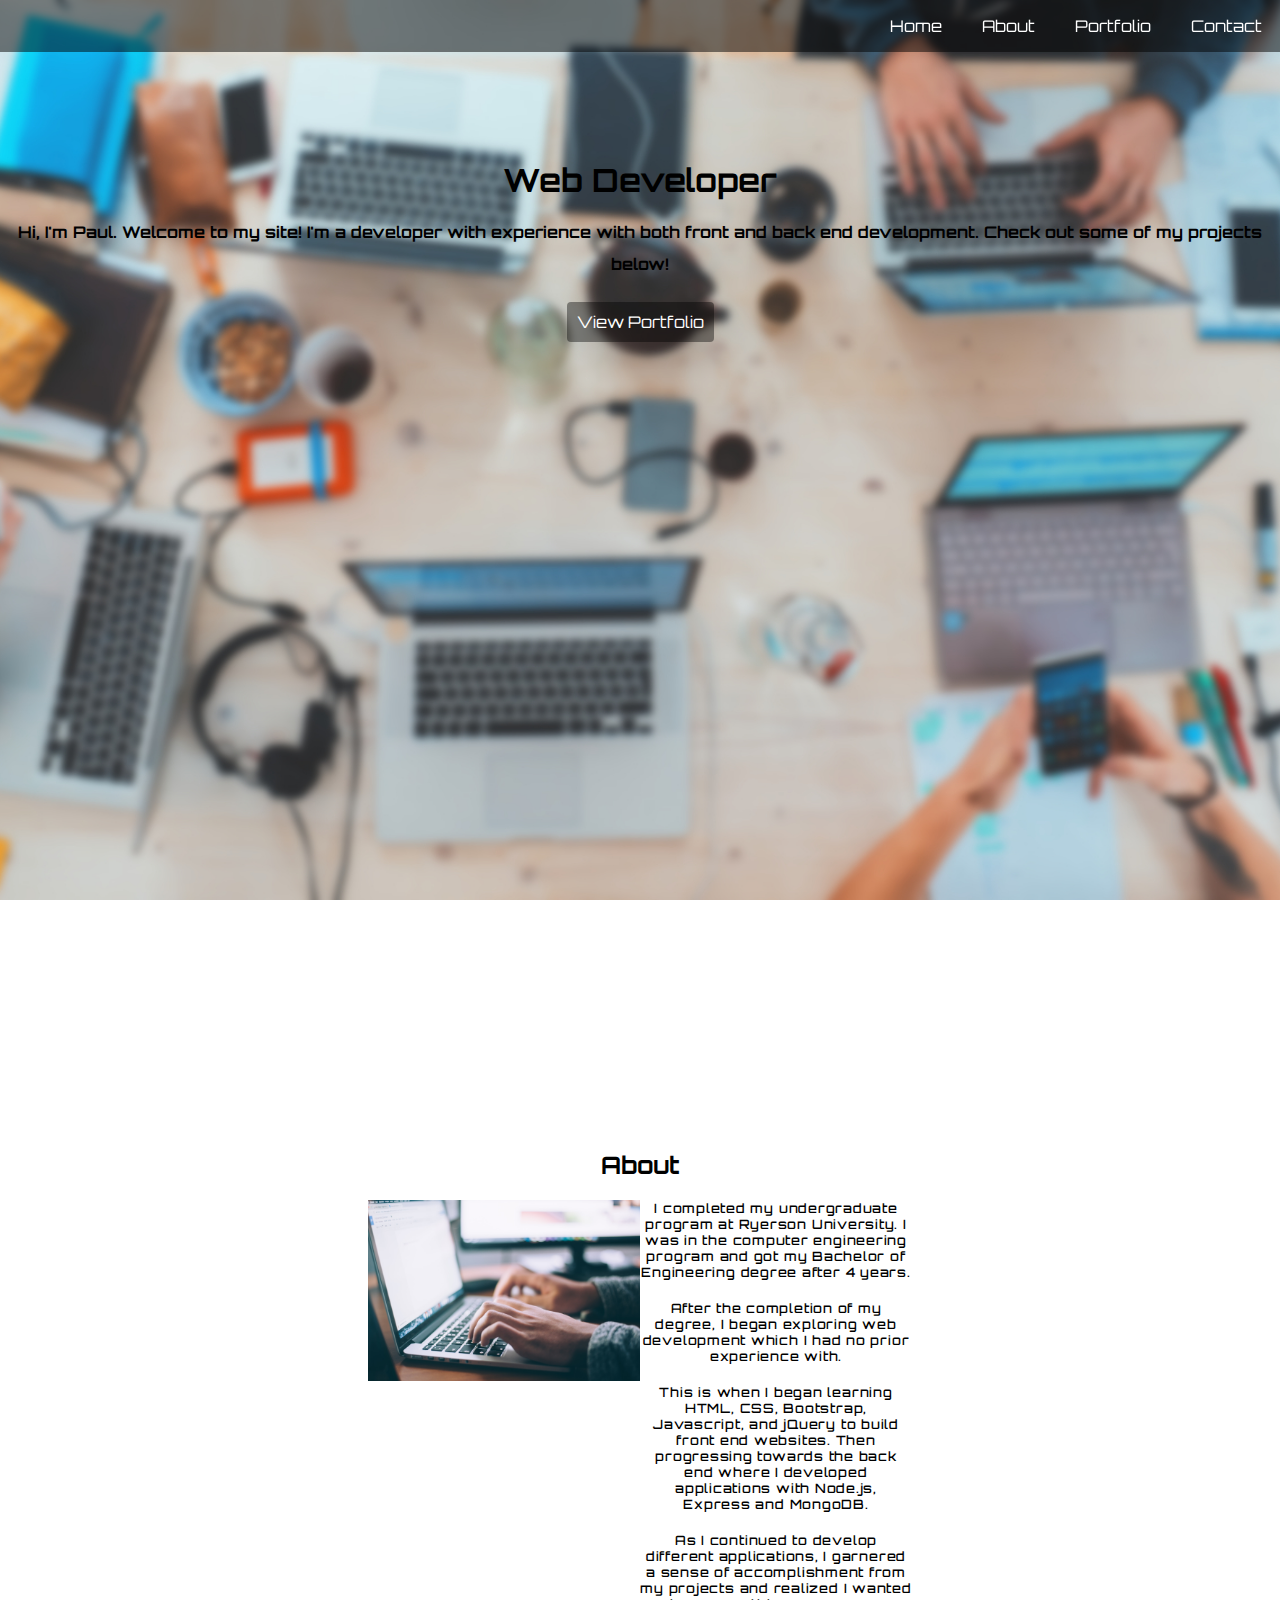
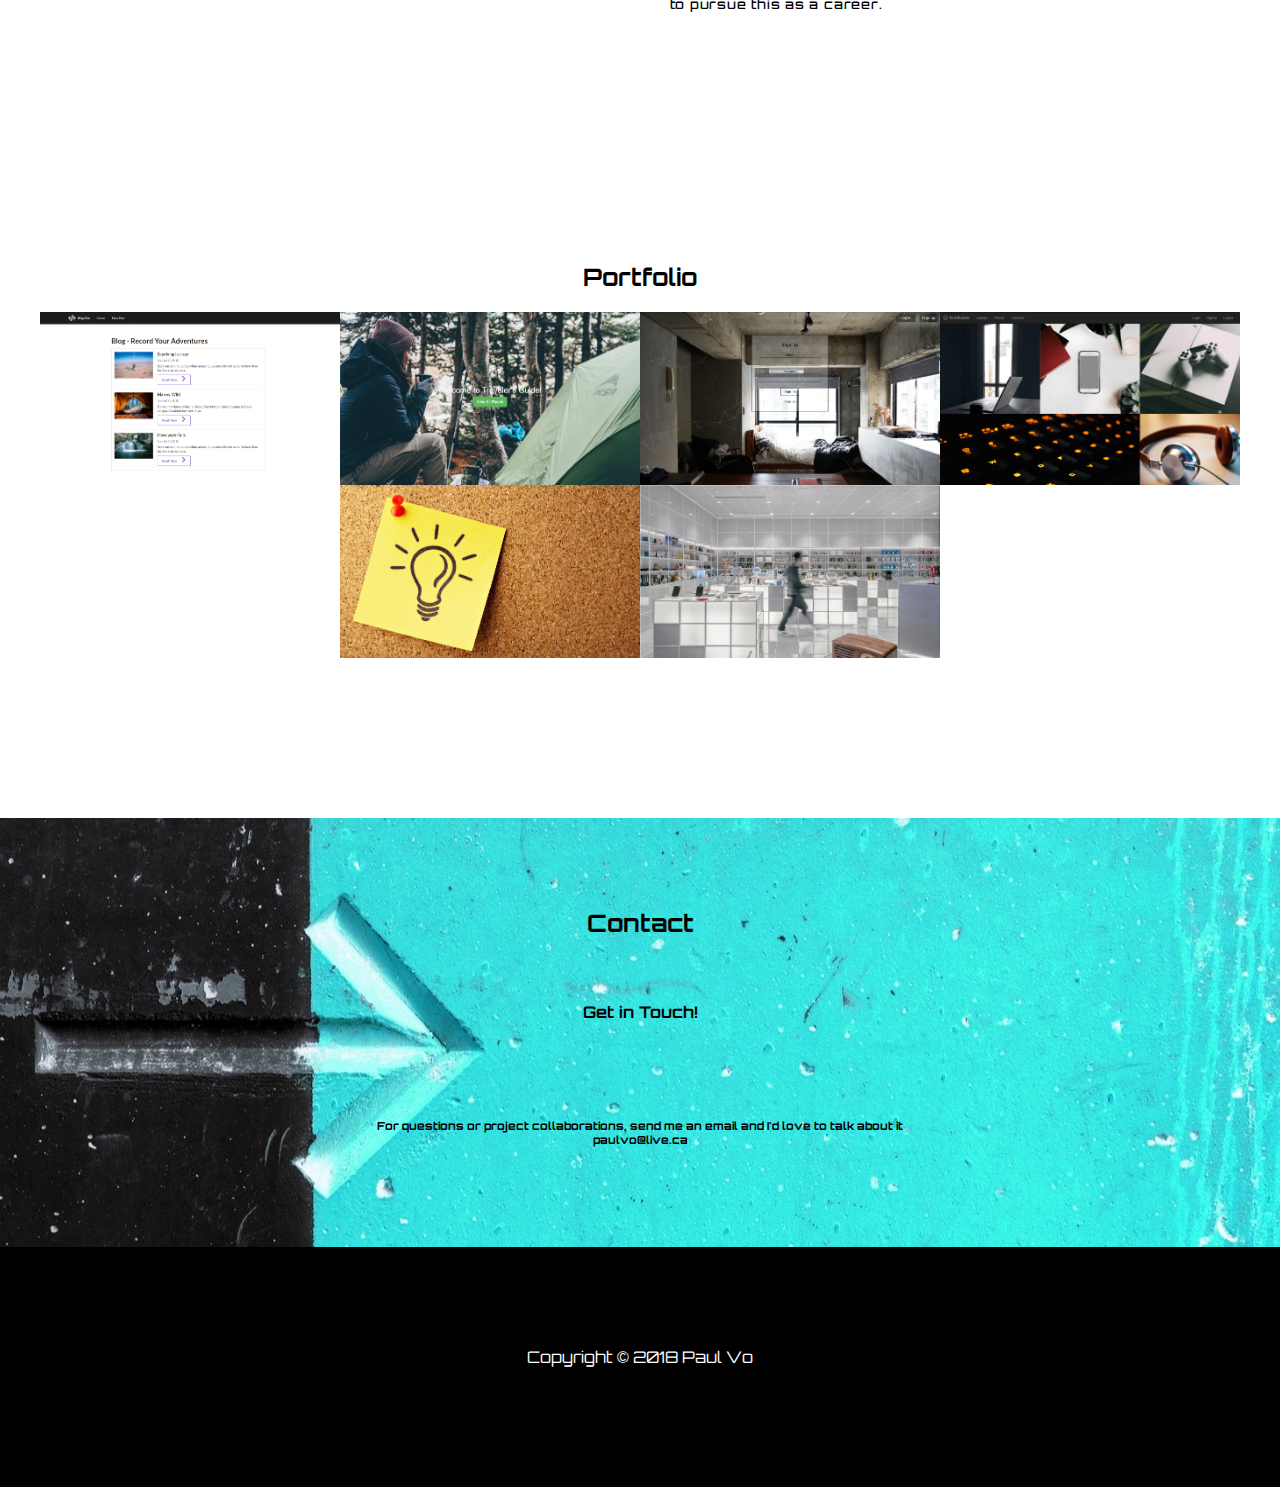
==== commit db412e5c: "added mobile menu for nav bar" ====
--- a/home.html
+++ b/home.html
@@ -12,6 +12,7 @@
 
 		<nav>
 			<span><i class="fas fa-keyboard"></i></span>
+			<i class="fas fa-bars menu"></i>
 			<ul>
 				<li><a href="#home" class="scroll" >Home</a></li>
 				<li><a href="#about" class="scroll" >About</a></li>
--- a/css/home.css
+++ b/css/home.css
@@ -6,7 +6,7 @@
 	padding:0;
 	margin:0;
   font-family: 'Orbitron', sans-serif;
-	overflow-x:hidden;
+
 }
 
 /* ***************** NAVBAR SECTION ******************** */
@@ -28,6 +28,12 @@
   -webkit-background-clip: text;
   -webkit-text-fill-color: transparent;
 }
+nav .menu{
+	font-size:1.8em;
+	margin:0.42em;
+	display:none;
+	color:white;
+}
 nav ul {
 	margin:0;
 }
@@ -45,6 +51,31 @@
 	color:black;
 	background-color:rgba(255,255,255,0.6);
 	border-radius: 4px;
+}
+.showNav{
+	display:block;
+	display:flex;
+	flex-direction:column;
+}
+
+@media screen and (max-width :480px){
+	nav{
+		background-color:rgba(0,0,0,1);
+	}
+	nav .menu{
+		display:inline-block;
+	}
+	nav ul{
+		display:none;
+	}
+	nav ul li{
+		border-bottom:0.5px solid white;
+	}
+	nav ul li a{
+		text-decoration:none;
+		color:white;
+		padding:0px 10px;
+	}
 }
 /* ***************** BANNER SECTION ******************** */
 .banner-section{
@@ -240,7 +271,7 @@
 
 /* ***************** Contact SECTION ******************** */
 .contact-section{
-	padding: 70px 0 0 0;
+	padding: 70px 0 100px 0;
 	background-image: url("../images/arrow.jpg");
 	background-size:center;
 	background-position:right;
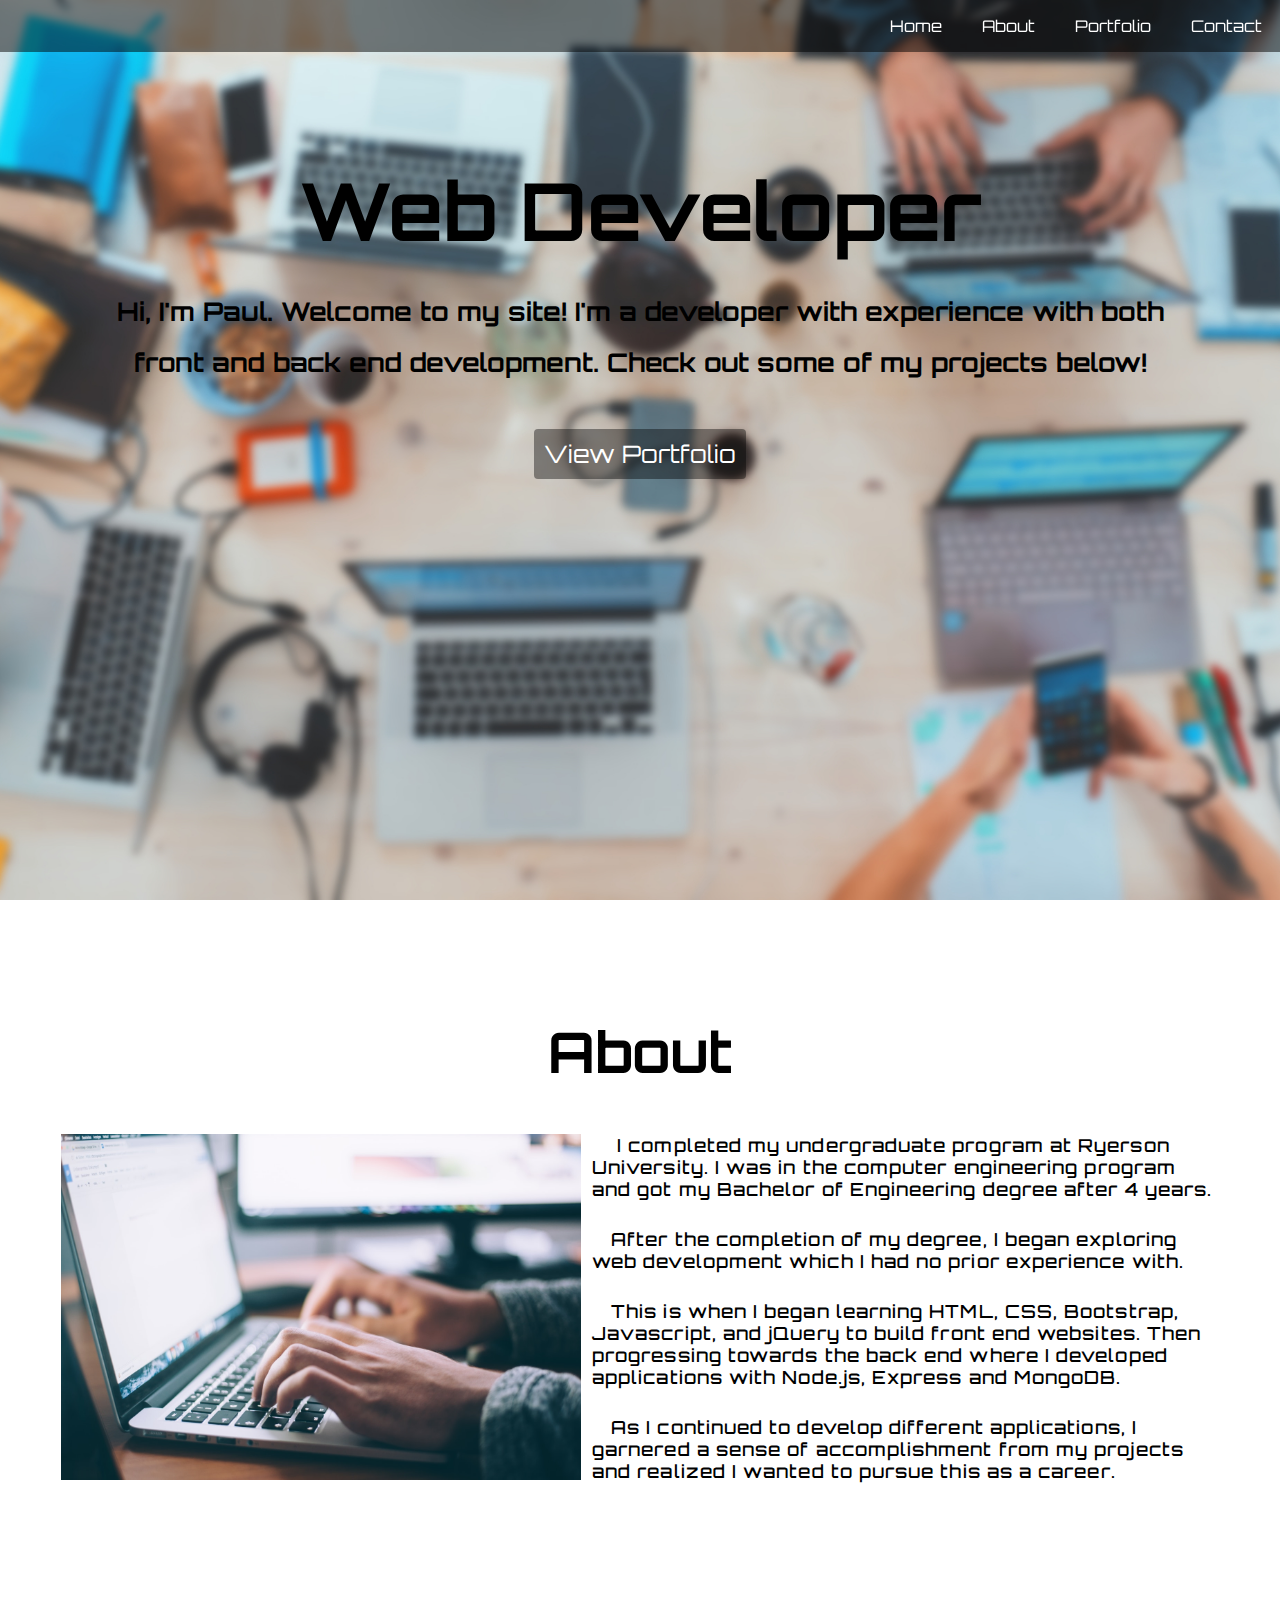
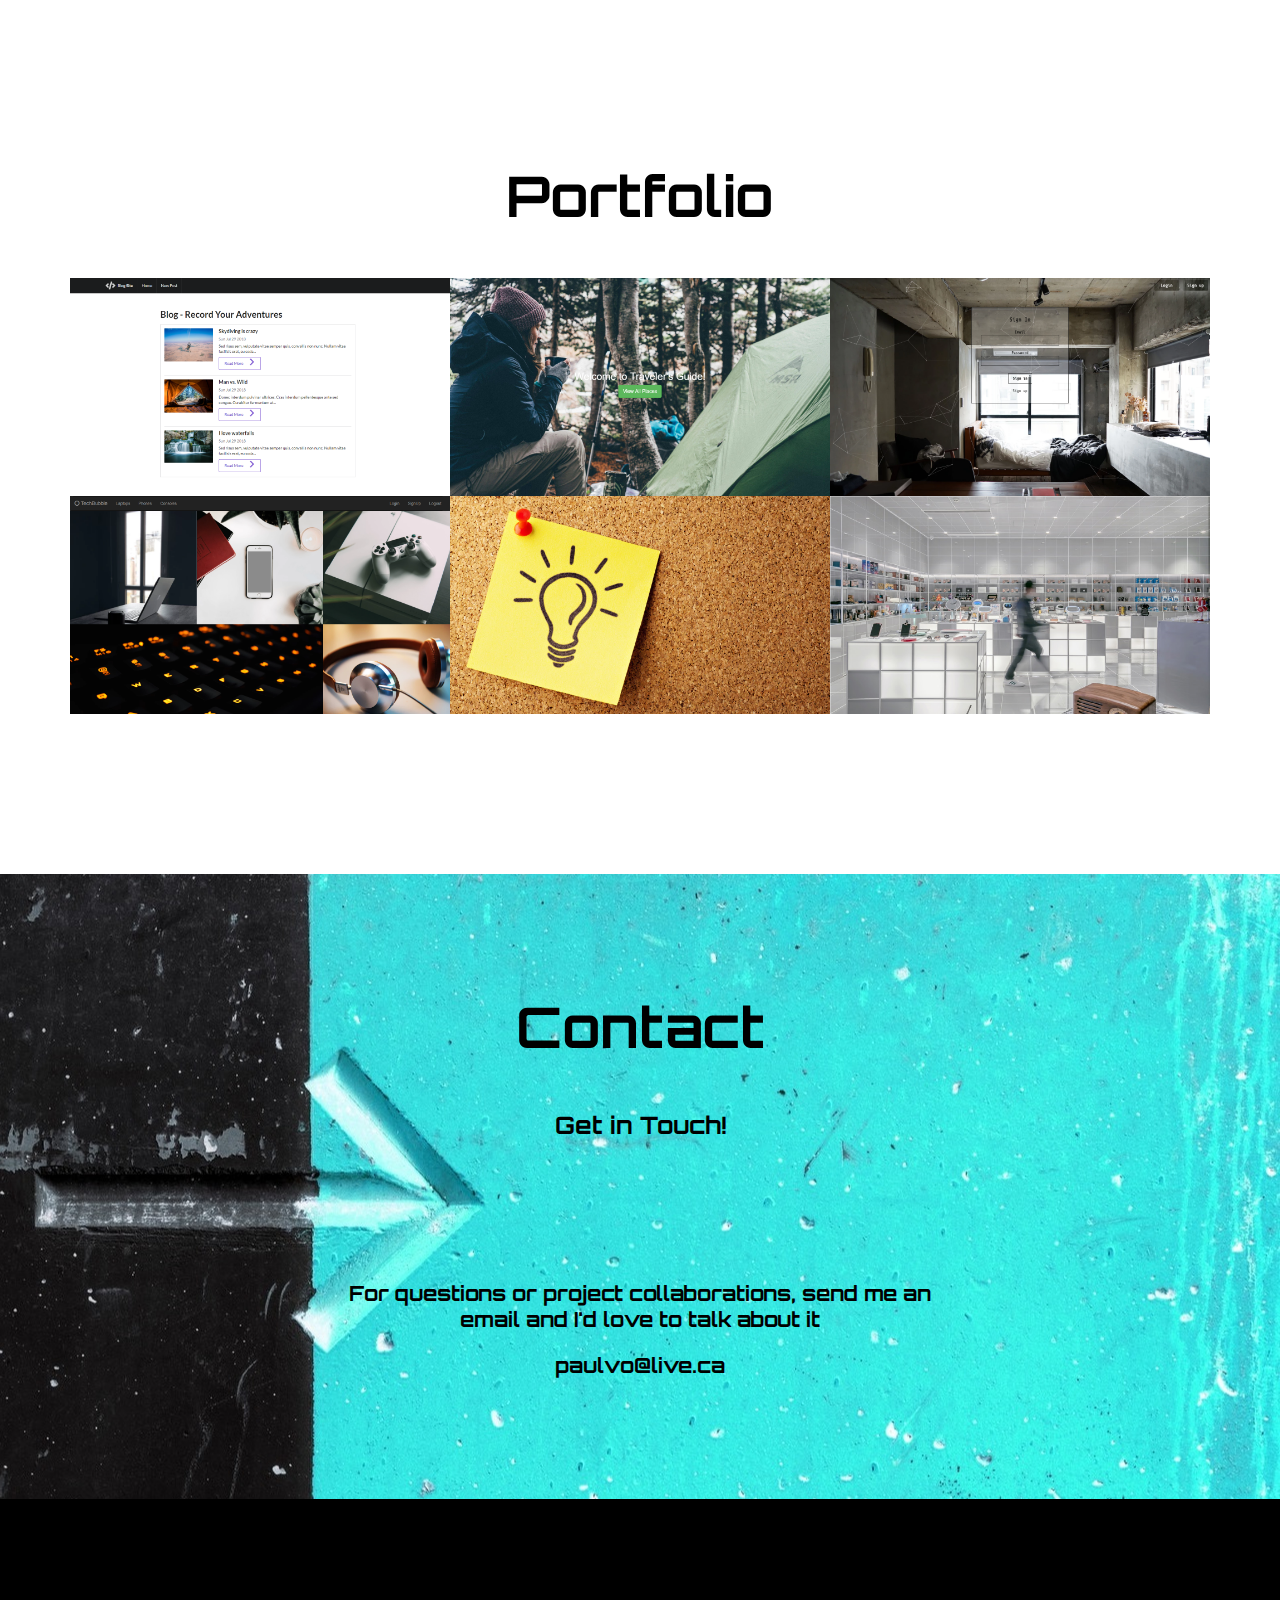
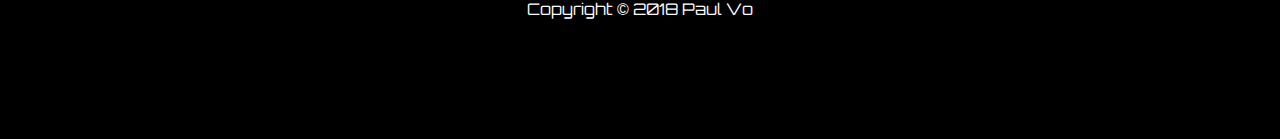
==== commit 8e472566: "fixed the entire site with responsiveness, added a bunch of different media queries" ====
--- a/home.html
+++ b/home.html
@@ -36,15 +36,15 @@
 							<img src="./images/about.jpg" alt="aboutmeimage">
 						</div>
 						<div class="about-para">
-							<p>I completed my undergraduate program at Ryerson University.
+							<p>&emsp; I completed my undergraduate program at Ryerson University.
 								I was in the computer engineering program and got my Bachelor of Engineering degree after 4 years. </p>
 							<br>
-							<p>After the completion of my degree, I began exploring web development which I had no prior experience with.</p>
+							<p>&emsp;After the completion of my degree, I began exploring web development which I had no prior experience with.</p>
 							<br>
-							<p>This is when I began learning HTML, CSS, Bootstrap, Javascript, and jQuery to build front end websites.
+							<p>&emsp;This is when I began learning HTML, CSS, Bootstrap, Javascript, and jQuery to build front end websites.
 								Then progressing towards the back end where I developed applications with Node.js, Express and MongoDB.</p>
 							<br>
-							<p>As I continued to develop different applications, I garnered a sense of accomplishment from my projects
+							<p>&emsp;As I continued to develop different applications, I garnered a sense of accomplishment from my projects
 							and realized I wanted to pursue this as a career.</p>
 						</div>
 					</div>
@@ -143,7 +143,7 @@
 
 				<section class="contact-section" id="contact">
 					<h2>Contact</h2>
-					<h4>Get in Touch!</h2>
+					<h4>Get in Touch!</h4>
 					<div>
 						<a href="https://www.facebook.com" target="_blank"><i class="fab fa-facebook-square  contact-icons"></i></a>
 						<a href="https://www.twitter.com" target="_blank"><i class="fab fa-twitter-square  contact-icons"></i></a>
--- a/css/home.css
+++ b/css/home.css
@@ -58,7 +58,7 @@
 	flex-direction:column;
 }
 
-@media screen and (max-width :480px){
+@media screen and (max-width :490px){
 	nav{
 		background-color:rgba(0,0,0,1);
 	}
@@ -77,6 +77,7 @@
 		padding:0px 10px;
 	}
 }
+
 /* ***************** BANNER SECTION ******************** */
 .banner-section{
 	background:url("../images/banner.jpg");
@@ -85,16 +86,16 @@
 	height:100vh;
 	width:100wh;
 	text-align:center;
-	padding-top:10em;
-	margin-bottom: 10em;
+	padding-top:9em;
+	/* margin-bottom: 10em; */
 }
 .banner-section h3{
 	margin:0;
 	font-weight:700;
-	font-size:2em;
+	font-size:2.2em;
 }
 .banner-section p{
-	font-size:1em;
+	font-size:1.16em;
 	padding: 0 1em;
 	line-height: 2em;
 	margin-bottom: 2em;
@@ -112,6 +113,65 @@
 	color:black;
 	background-color:rgba(255,255,255,0.4);
 }
+@media screen and (min-width:568px){
+	.banner-section{
+		padding-top:13em;
+	}
+	.banner-section h3{
+		font-size:4em;
+
+	}
+}
+
+@media screen and (min-width: 768px){
+	.banner-section{
+		padding-top:13em;
+	}
+	.banner-section h3{
+		font-size: 4em;
+	}
+	.banner-section p{
+		font-size:1.5em;
+		padding: 0 1.5em;
+		line-height: 1.4em;
+	}
+}
+
+@media screen and (min-width: 1024px){
+	.banner-section{
+		padding-top:10em;
+	}
+	.banner-section h3{
+		font-size:5em;
+	}
+
+	.banner-section p{
+		font-size:1.6em;
+		padding: 0 4em;
+		line-height: 2em;
+	}
+	.banner-section a{
+		font-size:1.5em;
+		border-radius:4px;
+		padding: 10px;
+	}
+}
+
+
+@media screen and (min-width: 1500px){
+	.banner-section{
+		padding-top:15em;
+	}
+	.banner-section h3{
+		font-size:8em;
+	}
+	.banner-section p{
+
+		padding: 0 8em;
+		line-height: 2em;
+	}
+
+}
 
 /* ***************** ABOUT SECTION ******************** */
 .about-section{
@@ -121,6 +181,7 @@
 .about-section h2{
 	text-align:center;
 	font-weight:700;
+	font-size:3.5em;
 }
 .about-container{
 	display:flex;
@@ -133,7 +194,7 @@
 }
 .about-para{
 	width:17em;
-	text-align:center;
+
 }
 .about-para p{
 	letter-spacing:0.06em;
@@ -147,8 +208,49 @@
 	transform:scale(1.04);
 	transition: 0.4s ease-in-out;
 }
-
-
+@media screen and (min-width:544px){
+	.about-image img{
+		width:33em;
+
+	}
+	.about-para{
+		width:28.5em;
+		margin-top:1em;
+		font-size:1.3em;
+		text-align:left;
+	}
+}
+@media screen and (min-width:1024px){
+	.about-image img{
+		width:25em;
+	}
+	.about-para{
+		width:31em;
+		margin:0 0 0 0.5em;
+		font-size:1em;
+	}
+}
+@media screen and (min-width:1200px){
+	.about-image img{
+		width:32.5em;
+	}
+	.about-para{
+		width:28em;
+		margin:0 0 0 0.5em;
+		font-size:1.4em;
+	}
+}
+
+@media screen and (min-width: 1500px){
+	.about-image img{
+		width:37em;
+	}
+	.about-para{
+		width:33em;
+		margin:0 0 0 0.5em;
+		font-size:1.6em;
+	}
+}
 /* ***************** PORTFOLIO SECTION ******************** */
 .portfolio-section{
 	margin-bottom: 10em;
@@ -157,6 +259,7 @@
 .portfolio-section h2{
 	text-align:center;
 	font-weight:700px;
+	font-size:3.5em;
 }
 .portfolio-box-container{
 	display:flex;
@@ -183,7 +286,7 @@
 }
 .portfolio-box:hover p{
 	display:block;
-	/* z-index:1; */
+	z-index:1;
 }
 .portfolio-box img{
 	width:100%;
@@ -198,6 +301,17 @@
 	filter: blur(5px);
 	transform: scale(1.1);
 	transition: 0.4s ease-in-out;
+}
+
+@media screen and (min-width:1200px){
+	.portfolio-box{
+		flex-basis:380px;
+	}
+}
+@media screen and (min-width: 1500px){
+	.portfolio-box{
+		flex-basis:485px;
+	}
 }
 /* ***************** MODAL SECTION ******************** */
 .modalContainer{
@@ -277,12 +391,16 @@
 	background-position:right;
 	text-align:center;
 }
+.contact-section h2{
+	font-size:3.5em;
+}
 .contact-section h4{
 	margin-top:4em;
+	font-size:1.5em;
 }
 .contact-section div .contact-icons{
 	font-size: 60px;
-	margin:10px 10px 50px 10px;
+	margin:10px 10px 40px 10px;
 	color:rgba(0,0,0,0.7);
 }
 .contact-section div .contact-icons:hover{
@@ -291,11 +409,42 @@
 	transition: 0.2s ease-in-out;
 }
 .contact-section p{
-	margin:0 1em;
-	font-size:0.69em;
+	margin:1em 1em;
+	font-size:1.3em;
 	font-weight:700;
 }
-
+@media screen and (min-width:768px){
+	.contact-section p{
+		padding: 0 3.5em;
+	}
+	.contact-section h4{
+		margin-top:2em;
+	}
+}
+@media screen and (min-width:1024px){
+	.contact-section h4{
+		margin-top:2em;
+	}
+}
+@media screen and (min-width:1200px){
+	.contact-section h4{
+		margin-bottom: 1.8em;
+	}
+	.contact-section p{
+		padding: 0 15em;
+	}
+}
+
+@media screen and (min-width: 1500px){
+	.contact-section{
+		padding: 70px 0 100px 0;
+		background-image: url("../images/arrow.jpg");
+		background-size:cover;
+		background-position: 50% 50%;
+	}
+}
+
+/* ***************** FOOTER SECTION ******************** */
 footer{
 	background-color:black;
 	color:white;
